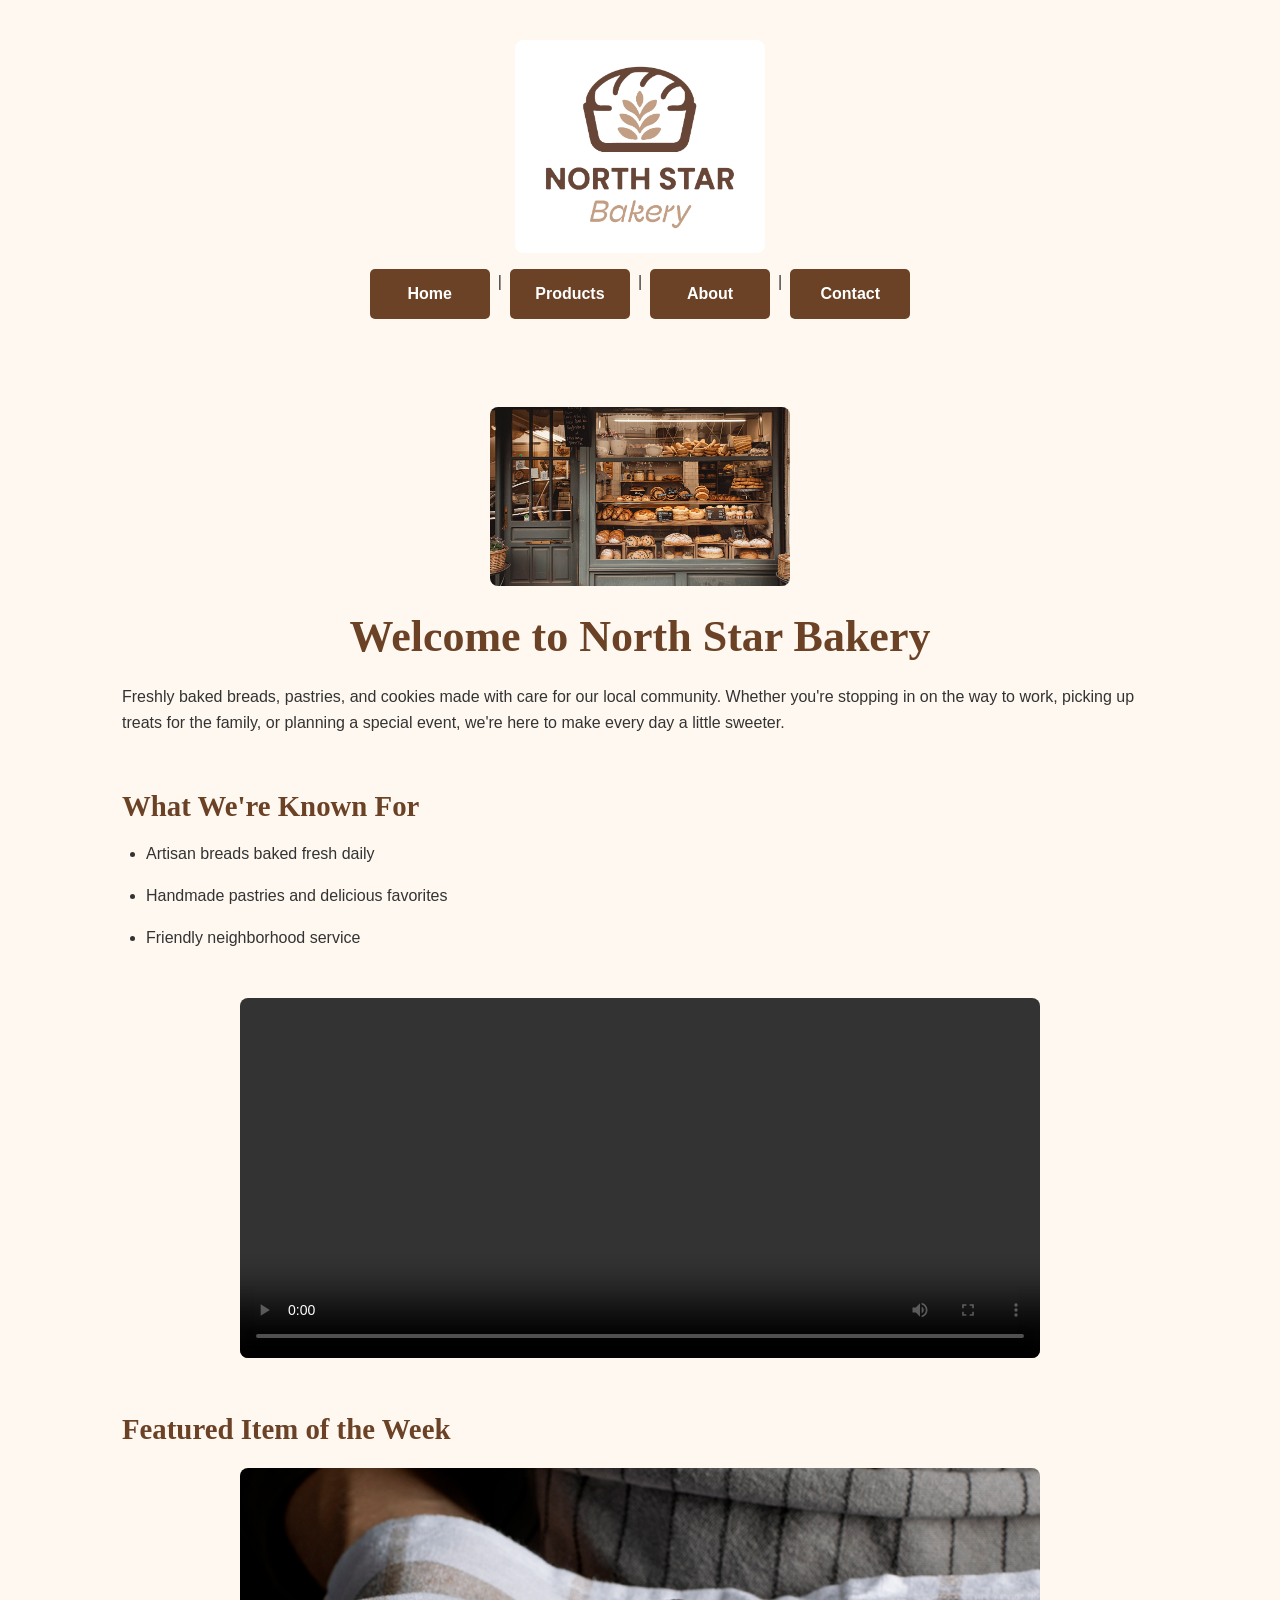
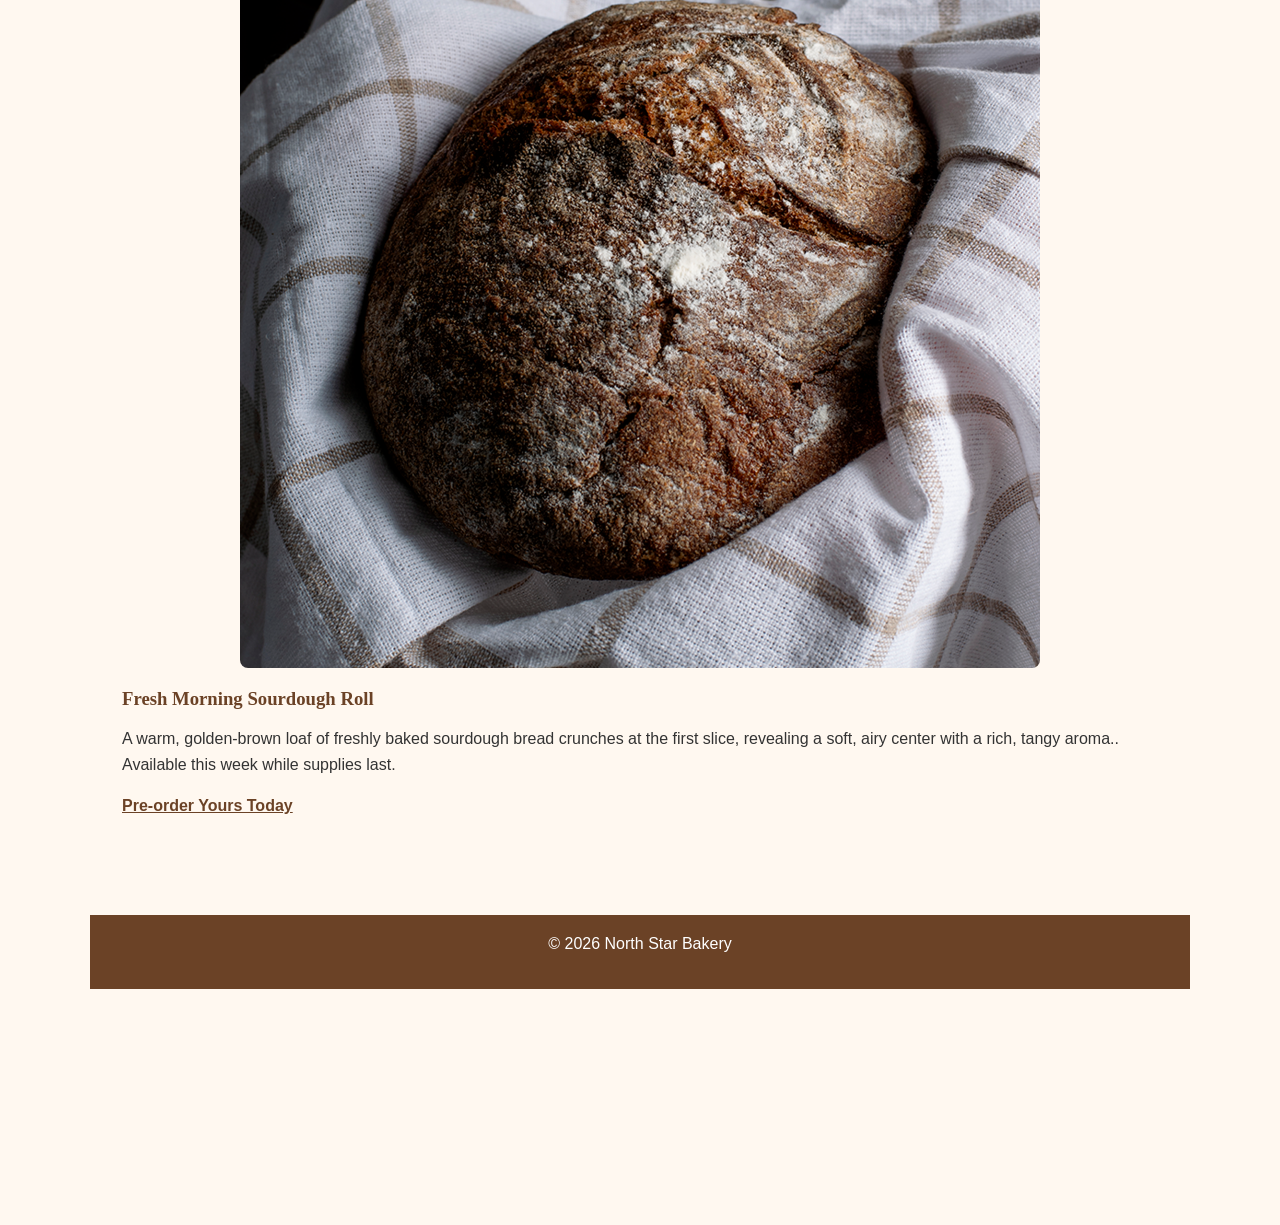
==== index.html @ 2002d39d "Pending changes exported from your codespace" ====
<!DOCTYPE html>
<html lang="en">
<head>
<meta charset="UTF-8">
<meta name="viewport" content="width=device-width, initial-scale=1.0">
<link rel="stylesheet" href="styles.css">

<title>North Star Bakery | Home</title>
</head>
<body>

<header>
<img src="bakery-logo_c.png" alt="North Star Bakery Logo" style="width:300px; height:auto">

<nav>
<a href="index.html">Home</a> |
<a href="products.html">Products</a> |
<a href="about.html">About</a> |
<a href="contact.html">Contact</a>
</nav>
</header>

<main>

    <audio autoplay>
  <source src="bakery-welcome-mixed_c.mp3" type="audio/mpeg">
</audio>
<section>
<img src="bakery-storefront_c.png" alt="North Star Bakery Storefront" style="width:300px; height:auto">

<h1>Welcome to North Star Bakery</h1>

<p>
Freshly baked breads, pastries, and cookies made with care for our local community.
Whether you're stopping in on the way to work, picking up treats for the family,
or planning a special event, we're here to make every day a little sweeter.
</p>
</section>

<section>
<h2>What We're Known For</h2>

<ul>
<li>Artisan breads baked fresh daily</li>
<li>Handmade pastries and delicious favorites</li>
<li>Friendly neighborhood service</li>
</ul>
</section>
<video  alt="What we're Known for" width="640" height="360" controls playsinline>
    <source src="bakery-behind-scenes_c.mp4" type="video/mp4">
</video>

<section>
<h2>Featured Item of the Week</h2>

<img src="bakery-signature-loaf_c.png" alt="Featured Bakery Treat"  srcset="bakery-signature-loaf_c.png 480w, bakery-signature-loaf_c.png 800w, bakery-signature-loaf_c.png 1200w" 
     sizes="(width <= 600px) 480px, 800px" >

<h3>Fresh Morning Sourdough Roll</h3>

<p>
A warm, golden-brown loaf of freshly baked sourdough bread crunches at the first slice, revealing a soft, airy center with a rich, tangy aroma.. Available this week while supplies last.
</p>

<p>
<a href="contact.html">Pre-order Yours Today</a>
</p>
</section>

</main>

<footer>
<p>&copy; 2026 North Star Bakery</p>
</footer>

</body>
</html>
---- styles.css ----
/* ==========================
   NORTH STAR BAKERY STYLES
   Mobile First Design
   ========================== */

/* RESET */
* {
    margin: 0;
    padding: 0;
    box-sizing: border-box;
}

/* COLORS */
:root {
    --primary: #6B4226;
    --secondary: #FFF8F0;
    --text: #333333;
}

/* BODY */
body {
    font-family: Arial, sans-serif;
    background-color: var(--secondary);
    color: var(--text);
    line-height: 1.6;
}

/* PAGE LAYOUT */
header,
main,
footer {
    width: 90%;
    max-width: 1100px;
    margin: auto;
}

/* HEADER */
header {
    text-align: center;
    padding: 1.5rem 0;
}

header img {
    max-width: 250px;
    width: 100%;
    height: auto;
}

/* NAVIGATION */
nav {
    display: flex;
    flex-direction: column;
    gap: 0.5rem;
    margin-top: 1rem;
}

nav a {
    text-decoration: none;
    background-color: var(--primary);
    color: white;
    padding: 0.75rem;
    border-radius: 5px;
    font-weight: bold;
}

nav a:hover {
    background-color: #4f301b;
}

/* HEADINGS */
h1,
h2,
h3 {
    font-family: Georgia, serif;
    color: var(--primary);
    margin-bottom: 0.75rem;
}

h1 {
    font-size: 2rem;
    text-align: center;
    margin-top: 1rem;
}

h2 {
    margin-top: 2rem;
}

h3 {
    margin-top: 1rem;
}

/* CONTENT */
section {
    margin: 2rem 0;
}

p,
li {
    margin-bottom: 1rem;
}

/* IMAGES */
img {
    max-width: 100%;
    height: auto;
    border-radius: 8px;
    display: block;
    margin: 1rem auto;
}

/* VIDEO */
video {
    width: 100%;
    max-width: 800px;
    display: block;
    margin: 2rem auto;
    border-radius: 8px;
}

/* LISTS */
ul {
    padding-left: 1.5rem;
}

/* FEATURED CTA LINK */
section a {
    color: var(--primary);
    font-weight: bold;
}

section a:hover {
    text-decoration: underline;
}

/* FORMS */
form {
    background-color: white;
    padding: 1.5rem;
    border-radius: 8px;
    box-shadow: 0 2px 6px rgba(0,0,0,.1);
}

label {
    font-weight: bold;
}

input,
textarea {
    width: 100%;
    padding: 0.75rem;
    margin-top: .25rem;
    border: 1px solid #ccc;
    border-radius: 4px;
}

textarea {
    resize: vertical;
}

button {
    background-color: var(--primary);
    color: white;
    border: none;
    padding: .9rem 1.5rem;
    border-radius: 5px;
    font-size: 1rem;
    cursor: pointer;
}

button:hover {
    background-color: #4f301b;
}

/* FIGURE */
figure {
    text-align: center;
    margin: 1.5rem 0;
}

figcaption {
    margin-top: .5rem;
}

/* FOOTER */
footer {
    text-align: center;
    background-color: var(--primary);
    color: white;
    padding: 1rem;
    margin-top: 2rem;
}

/* ==========================
   DESKTOP/TABLET
   ========================== */

@media (min-width: 768px) {

    nav {
        flex-direction: row;
        justify-content: center;
    }

    nav a {
        min-width: 120px;
    }

    h1 {
        font-size: 2.75rem;
    }

    h2 {
        font-size: 1.8rem;
    }

    main {
        padding: 1rem 2rem;
    }

    section {
        margin: 3rem 0;
    }

    form {
        max-width: 700px;
        margin: auto;
    }
}
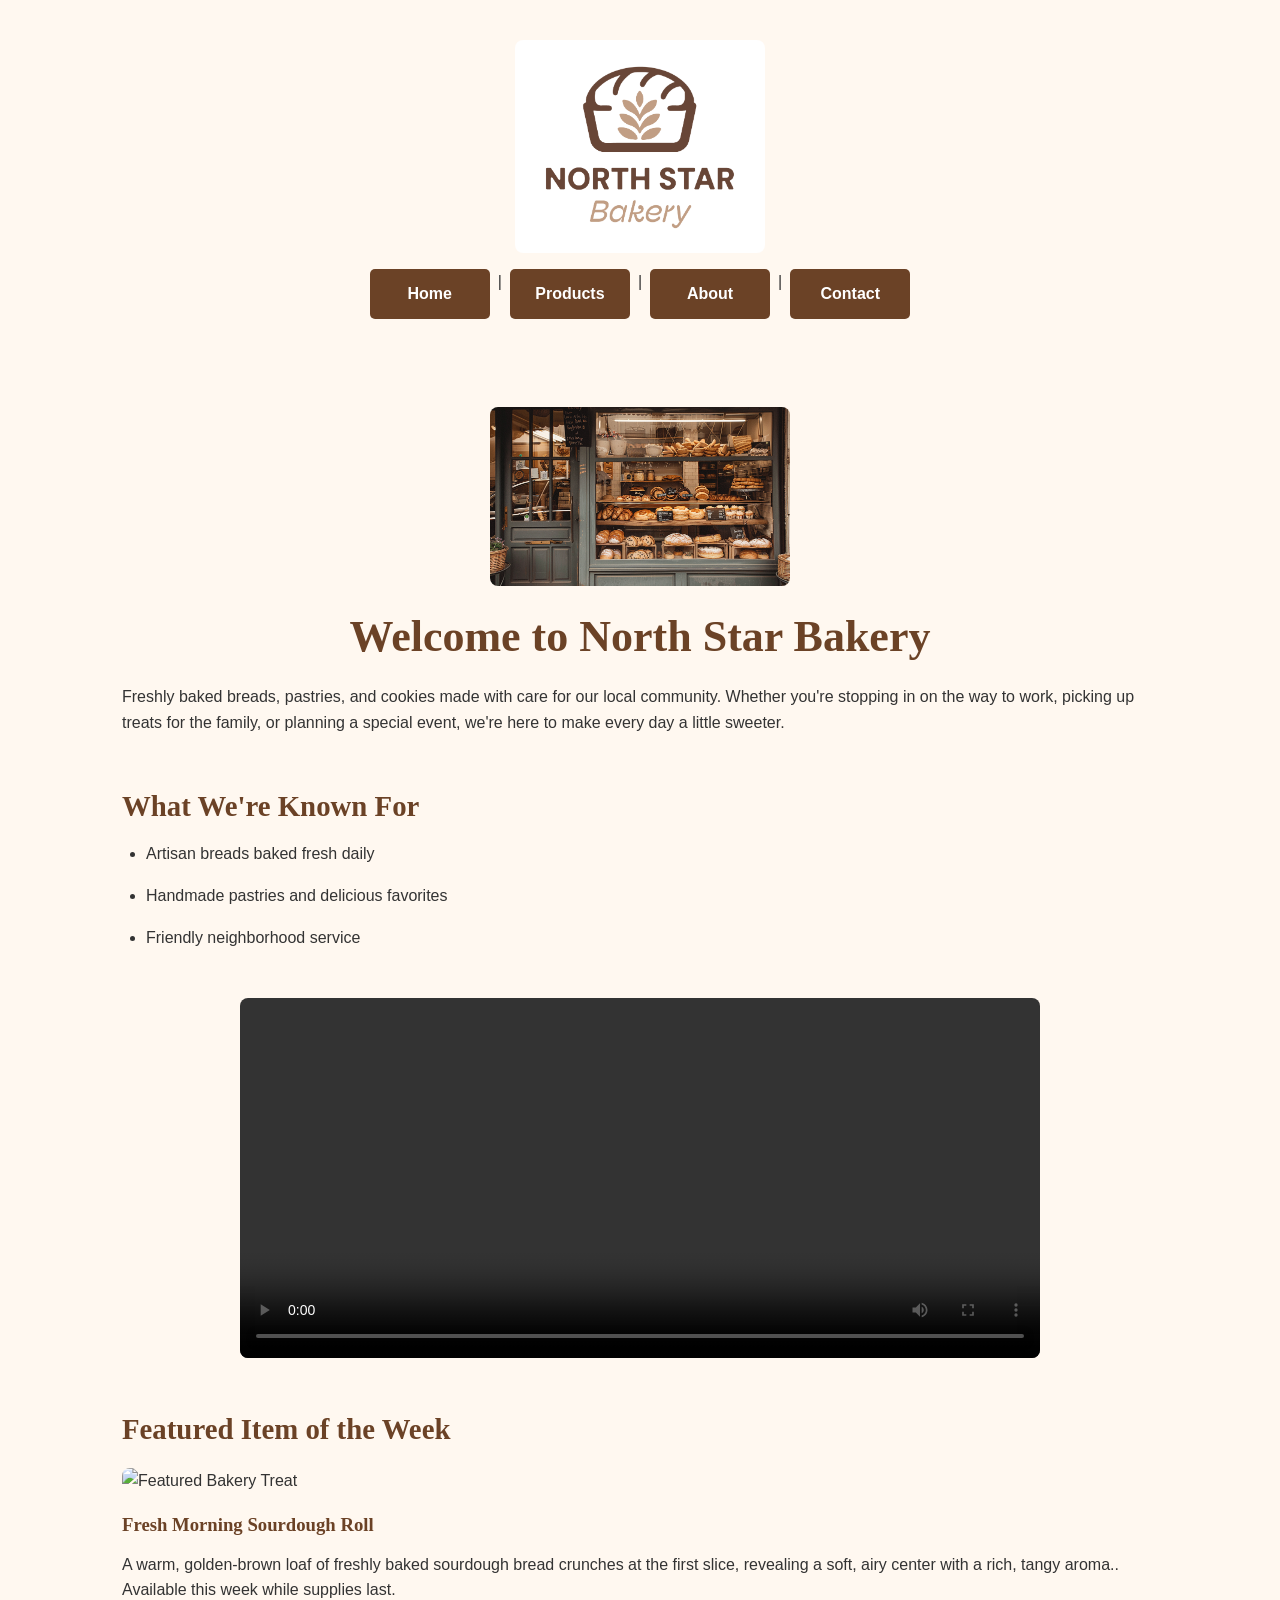
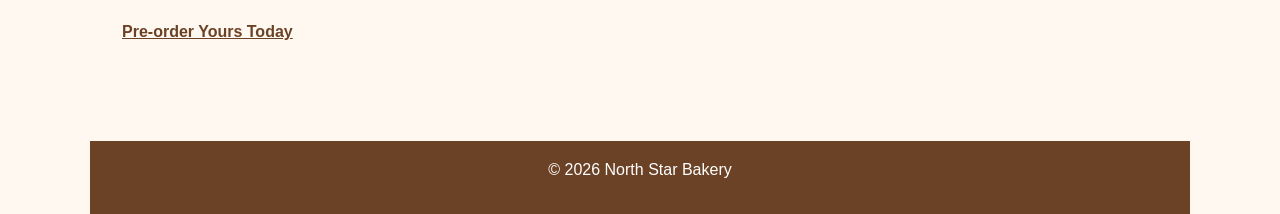
==== commit fa6a26b0: "Update image and audio source paths in index.html" ====
--- a/index.html
+++ b/index.html
@@ -10,7 +10,7 @@
 <body>
 
 <header>
-<img src="bakery-logo_c.png" alt="North Star Bakery Logo" style="width:300px; height:auto">
+<img src="images/bakery-logo_c.png" alt="North Star Bakery Logo" style="width:300px; height:auto">
 
 <nav>
 <a href="index.html">Home</a> |
@@ -23,10 +23,10 @@
 <main>
 
     <audio autoplay>
-  <source src="bakery-welcome-mixed_c.mp3" type="audio/mpeg">
+  <source src="assets/bakery-welcome-mixed_c.mp3" type="audio/mpeg">
 </audio>
 <section>
-<img src="bakery-storefront_c.png" alt="North Star Bakery Storefront" style="width:300px; height:auto">
+<img src="images/bakery-storefront_c.png" alt="North Star Bakery Storefront" style="width:300px; height:auto">
 
 <h1>Welcome to North Star Bakery</h1>
 
@@ -53,7 +53,7 @@
 <section>
 <h2>Featured Item of the Week</h2>
 
-<img src="bakery-signature-loaf_c.png" alt="Featured Bakery Treat"  srcset="bakery-signature-loaf_c.png 480w, bakery-signature-loaf_c.png 800w, bakery-signature-loaf_c.png 1200w" 
+<img src="images/bakery-signature-loaf_c.png" alt="Featured Bakery Treat"  srcset="bakery-signature-loaf_c.png 480w, bakery-signature-loaf_c.png 800w, bakery-signature-loaf_c.png 1200w" 
      sizes="(width <= 600px) 480px, 800px" >
 
 <h3>Fresh Morning Sourdough Roll</h3>
@@ -74,4 +74,4 @@
 </footer>
 
 </body>
-</html>+</html>
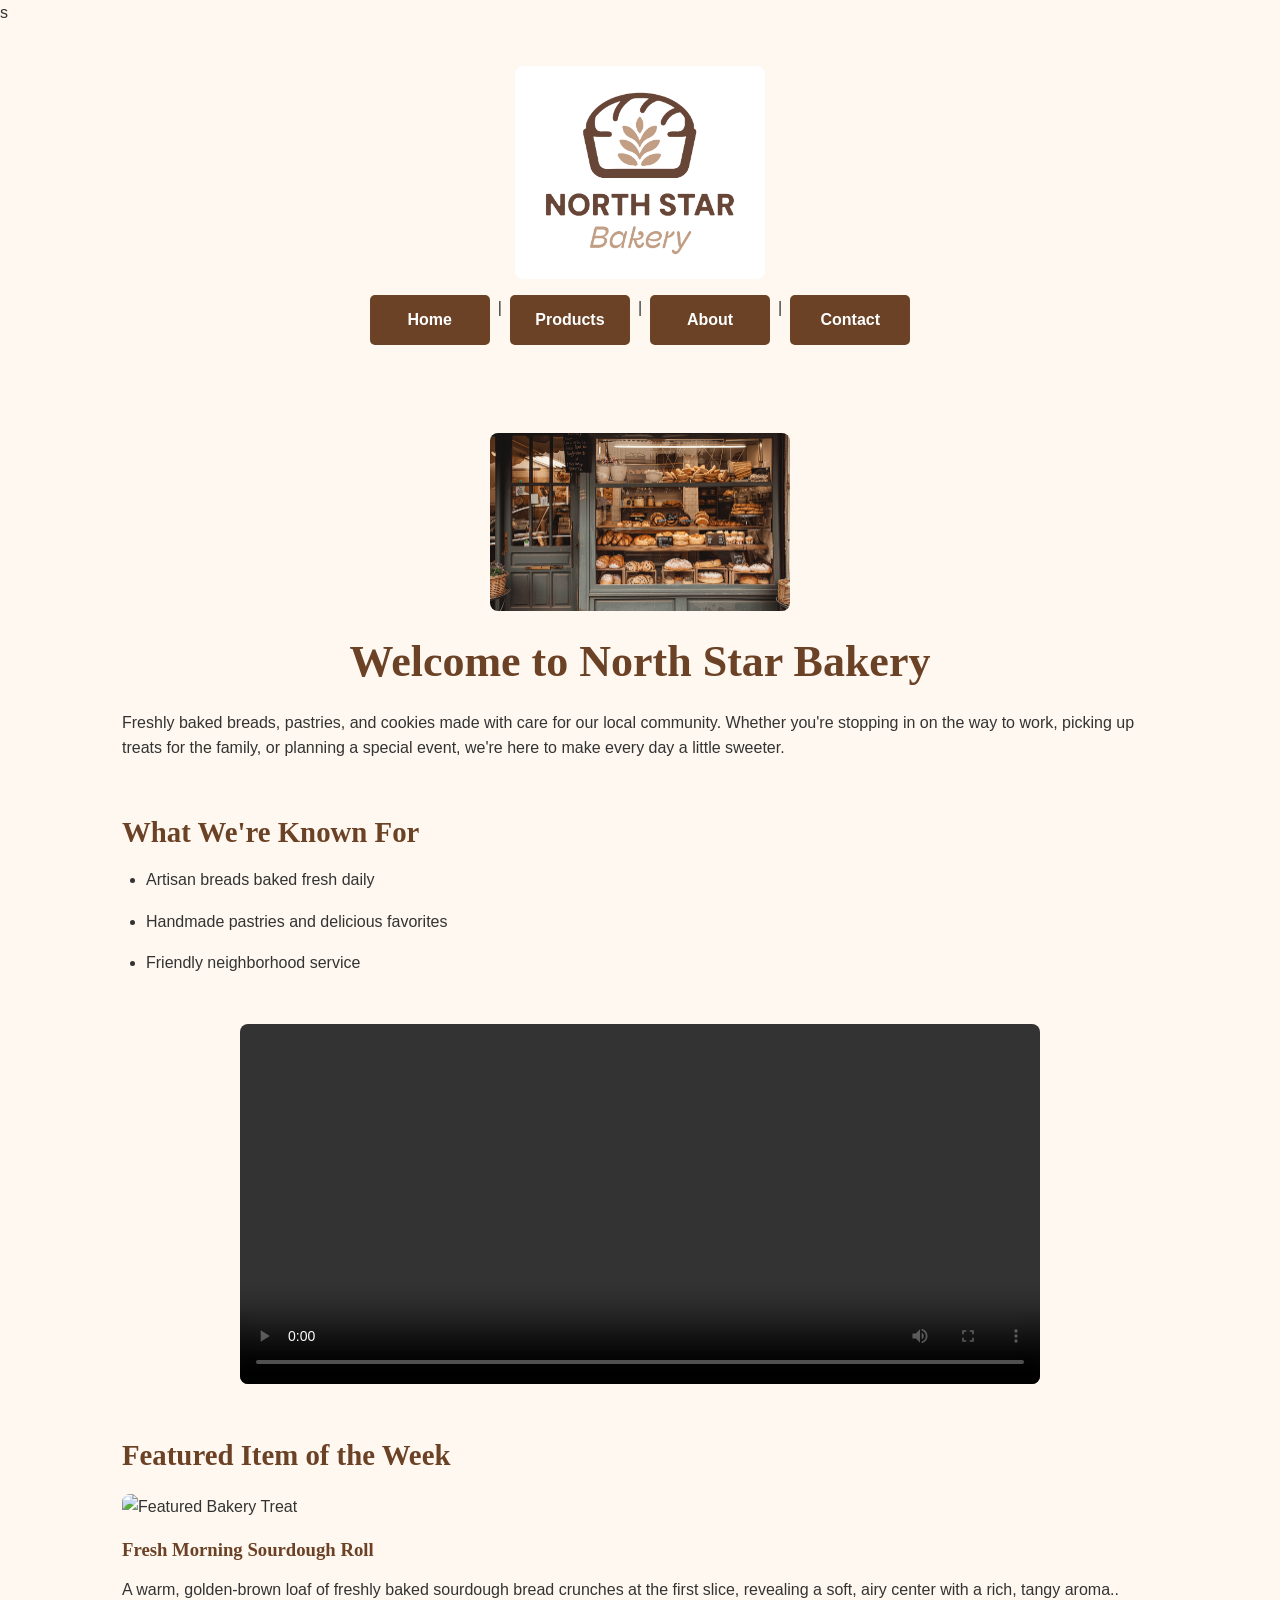
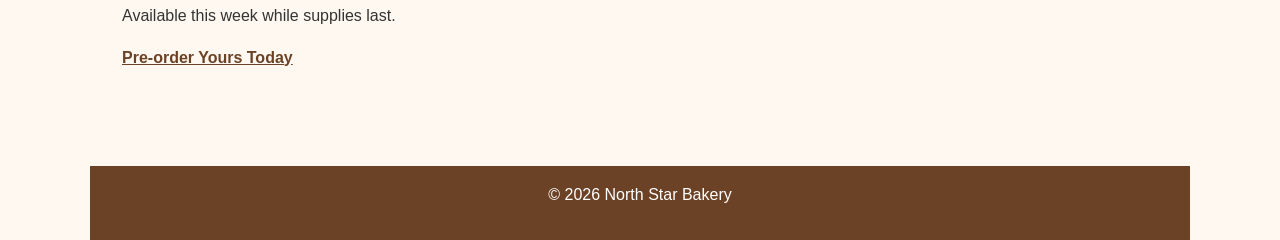
==== commit 7c57f570: "Change video source path in index.html Updated video source path to use assets directory." ====
--- a/index.html
+++ b/index.html
@@ -1,9 +1,9 @@
-<!DOCTYPE html>
+s<!DOCTYPE html>
 <html lang="en">
 <head>
 <meta charset="UTF-8">
 <meta name="viewport" content="width=device-width, initial-scale=1.0">
-<link rel="stylesheet" href="styles.css">
+<link rel="stylesheet" href="css/styles.css">
 
 <title>North Star Bakery | Home</title>
 </head>
@@ -47,7 +47,7 @@
 </ul>
 </section>
 <video  alt="What we're Known for" width="640" height="360" controls playsinline>
-    <source src="bakery-behind-scenes_c.mp4" type="video/mp4">
+    <source src="assets/bakery-behind-scenes_c.mp4" type="video/mp4">
 </video>
 
 <section>
--- a/css/styles.css
+++ b/css/styles.css
@@ -0,0 +1,229 @@
+/* ==========================
+   NORTH STAR BAKERY STYLES
+   Mobile First Design
+   ========================== */
+
+/* RESET */
+* {
+    margin: 0;
+    padding: 0;
+    box-sizing: border-box;
+}
+
+/* COLORS */
+:root {
+    --primary: #6B4226;
+    --secondary: #FFF8F0;
+    --text: #333333;
+}
+
+/* BODY */
+body {
+    font-family: Arial, sans-serif;
+    background-color: var(--secondary);
+    color: var(--text);
+    line-height: 1.6;
+}
+
+/* PAGE LAYOUT */
+header,
+main,
+footer {
+    width: 90%;
+    max-width: 1100px;
+    margin: auto;
+}
+
+/* HEADER */
+header {
+    text-align: center;
+    padding: 1.5rem 0;
+}
+
+header img {
+    max-width: 250px;
+    width: 100%;
+    height: auto;
+}
+
+/* NAVIGATION */
+nav {
+    display: flex;
+    flex-direction: column;
+    gap: 0.5rem;
+    margin-top: 1rem;
+}
+
+nav a {
+    text-decoration: none;
+    background-color: var(--primary);
+    color: white;
+    padding: 0.75rem;
+    border-radius: 5px;
+    font-weight: bold;
+}
+
+nav a:hover {
+    background-color: #4f301b;
+}
+
+/* HEADINGS */
+h1,
+h2,
+h3 {
+    font-family: Georgia, serif;
+    color: var(--primary);
+    margin-bottom: 0.75rem;
+}
+
+h1 {
+    font-size: 2rem;
+    text-align: center;
+    margin-top: 1rem;
+}
+
+h2 {
+    margin-top: 2rem;
+}
+
+h3 {
+    margin-top: 1rem;
+}
+
+/* CONTENT */
+section {
+    margin: 2rem 0;
+}
+
+p,
+li {
+    margin-bottom: 1rem;
+}
+
+/* IMAGES */
+img {
+    max-width: 100%;
+    height: auto;
+    border-radius: 8px;
+    display: block;
+    margin: 1rem auto;
+}
+
+/* VIDEO */
+video {
+    width: 100%;
+    max-width: 800px;
+    display: block;
+    margin: 2rem auto;
+    border-radius: 8px;
+}
+
+/* LISTS */
+ul {
+    padding-left: 1.5rem;
+}
+
+/* FEATURED CTA LINK */
+section a {
+    color: var(--primary);
+    font-weight: bold;
+}
+
+section a:hover {
+    text-decoration: underline;
+}
+
+/* FORMS */
+form {
+    background-color: white;
+    padding: 1.5rem;
+    border-radius: 8px;
+    box-shadow: 0 2px 6px rgba(0,0,0,.1);
+}
+
+label {
+    font-weight: bold;
+}
+
+input,
+textarea {
+    width: 100%;
+    padding: 0.75rem;
+    margin-top: .25rem;
+    border: 1px solid #ccc;
+    border-radius: 4px;
+}
+
+textarea {
+    resize: vertical;
+}
+
+button {
+    background-color: var(--primary);
+    color: white;
+    border: none;
+    padding: .9rem 1.5rem;
+    border-radius: 5px;
+    font-size: 1rem;
+    cursor: pointer;
+}
+
+button:hover {
+    background-color: #4f301b;
+}
+
+/* FIGURE */
+figure {
+    text-align: center;
+    margin: 1.5rem 0;
+}
+
+figcaption {
+    margin-top: .5rem;
+}
+
+/* FOOTER */
+footer {
+    text-align: center;
+    background-color: var(--primary);
+    color: white;
+    padding: 1rem;
+    margin-top: 2rem;
+}
+
+/* ==========================
+   DESKTOP/TABLET
+   ========================== */
+
+@media (min-width: 768px) {
+
+    nav {
+        flex-direction: row;
+        justify-content: center;
+    }
+
+    nav a {
+        min-width: 120px;
+    }
+
+    h1 {
+        font-size: 2.75rem;
+    }
+
+    h2 {
+        font-size: 1.8rem;
+    }
+
+    main {
+        padding: 1rem 2rem;
+    }
+
+    section {
+        margin: 3rem 0;
+    }
+
+    form {
+        max-width: 700px;
+        margin: auto;
+    }
+}
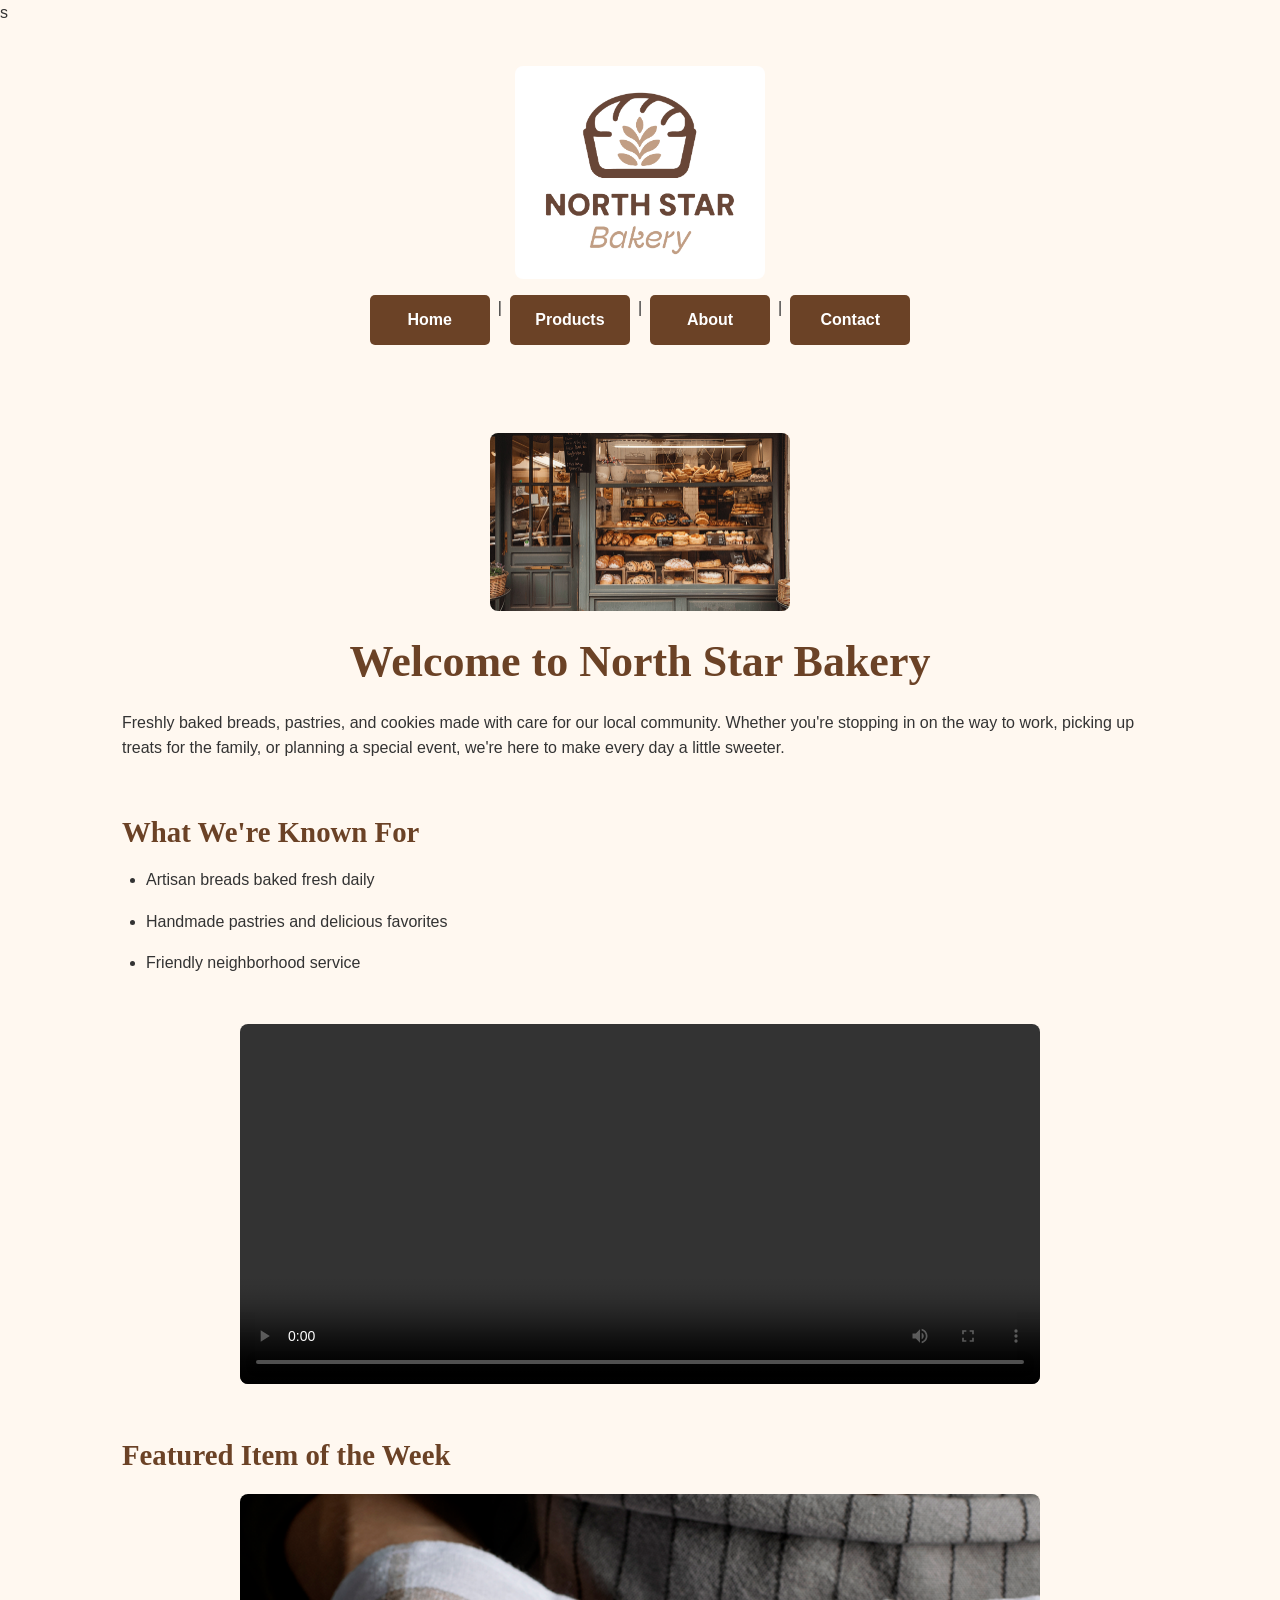
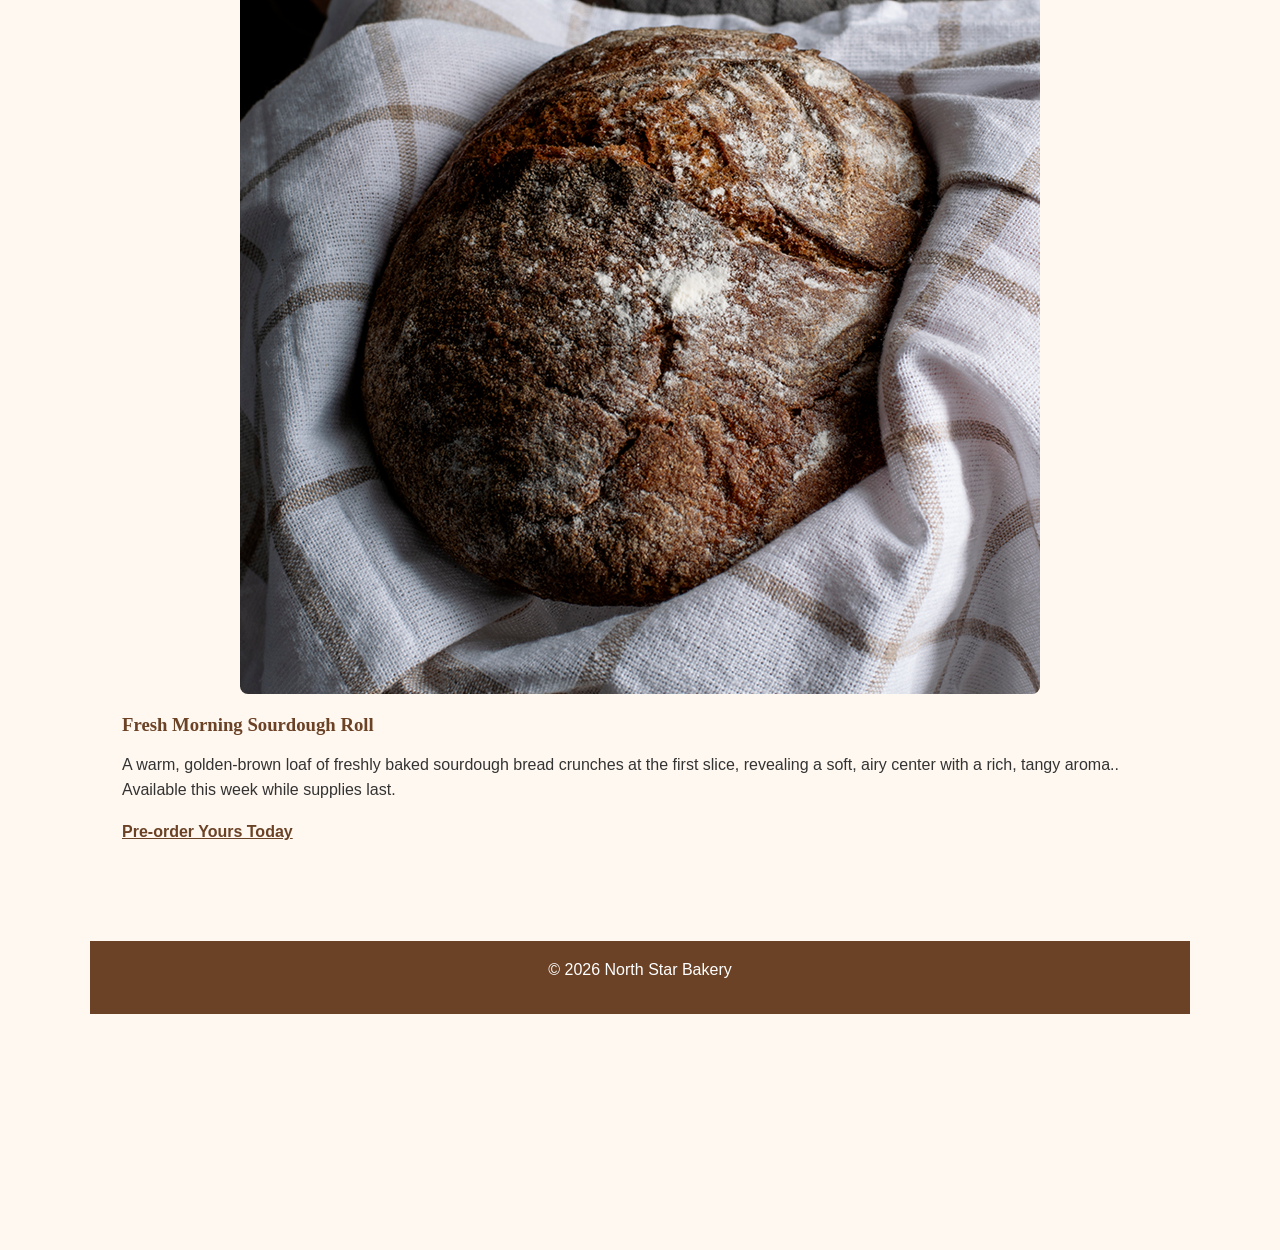
==== commit 4df5fd9d: "Fix image srcset paths in index.html" ====
--- a/index.html
+++ b/index.html
@@ -53,7 +53,7 @@
 <section>
 <h2>Featured Item of the Week</h2>
 
-<img src="images/bakery-signature-loaf_c.png" alt="Featured Bakery Treat"  srcset="bakery-signature-loaf_c.png 480w, bakery-signature-loaf_c.png 800w, bakery-signature-loaf_c.png 1200w" 
+<img src="images/bakery-signature-loaf_c.png" alt="Featured Bakery Treat"  srcset="images/bakery-signature-loaf_c.png 480w, images/bakery-signature-loaf_c.png 800w, images/bakery-signature-loaf_c.png 1200w" 
      sizes="(width <= 600px) 480px, 800px" >
 
 <h3>Fresh Morning Sourdough Roll</h3>
